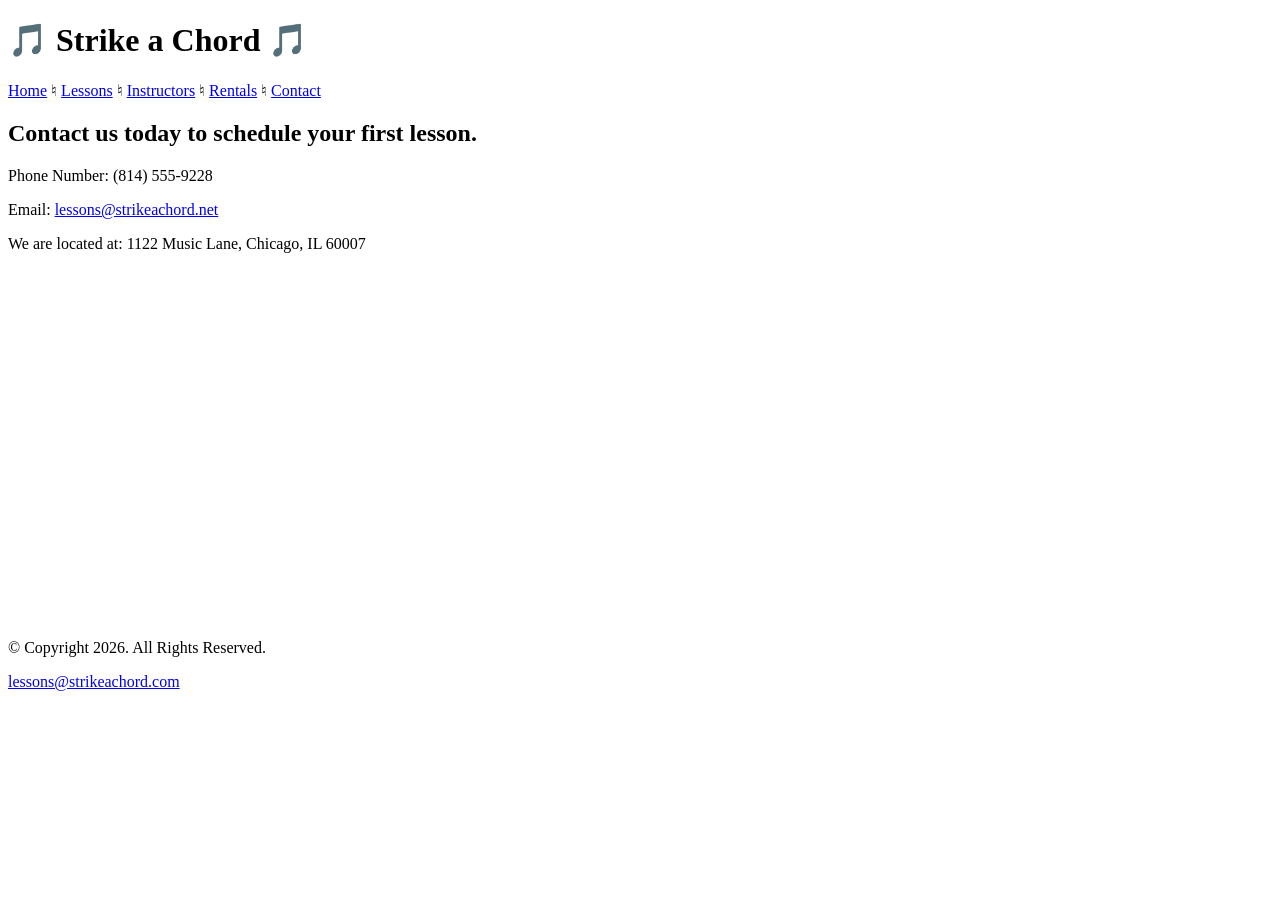
==== contact.html @ d1819c2e "Add files via upload" ====
<!DOCTYPE html>
<html lang="en">
<head>
  <meta charset="utf-8">
  <meta name="viewport" content="width=device-width, initial-scale=1">
  <title>Contact | Strike a Chord</title>
  <link rel="stylesheet" href="style.css">
</head>
<body>
  <header><h1>🎵 Strike a Chord 🎵</h1></header>
  <nav aria-label="Main navigation">
    <p>
      <a href="index.html">Home</a> &#9838;
      <a href="lessons.html">Lessons</a> &#9838;
      <a href="instructors.html">Instructors</a> &#9838;
      <a href="rentals.html">Rentals</a> &#9838;
      <a href="contact.html">Contact</a>
    </p>
  </nav>
  <main>
    <div id="contact">
      <h2>Contact us today to schedule your first lesson.</h2>
      <p>Phone Number: (814) 555-9228</p>
      <p>Email: <a href="mailto:lessons@strikeachord.net">lessons@strikeachord.net</a></p>
      <p>We are located at: 1122 Music Lane, Chicago, IL 60007</p>
      <iframe title="Map showing Chicago, Illinois" src="https://maps.google.com/maps?q=Chicago%2C%20IL&t=&z=12&ie=UTF8&iwloc=&output=embed" width="600" height="350" style="border:0; max-width:100%;" loading="lazy" allowfullscreen></iframe>
    </div>
  </main>
  <footer>
    <p>&copy; Copyright 2026. All Rights Reserved.</p>
    <p><a href="mailto:lessons@strikeachord.com">lessons@strikeachord.com</a></p>
  </footer>
</body>
</html>
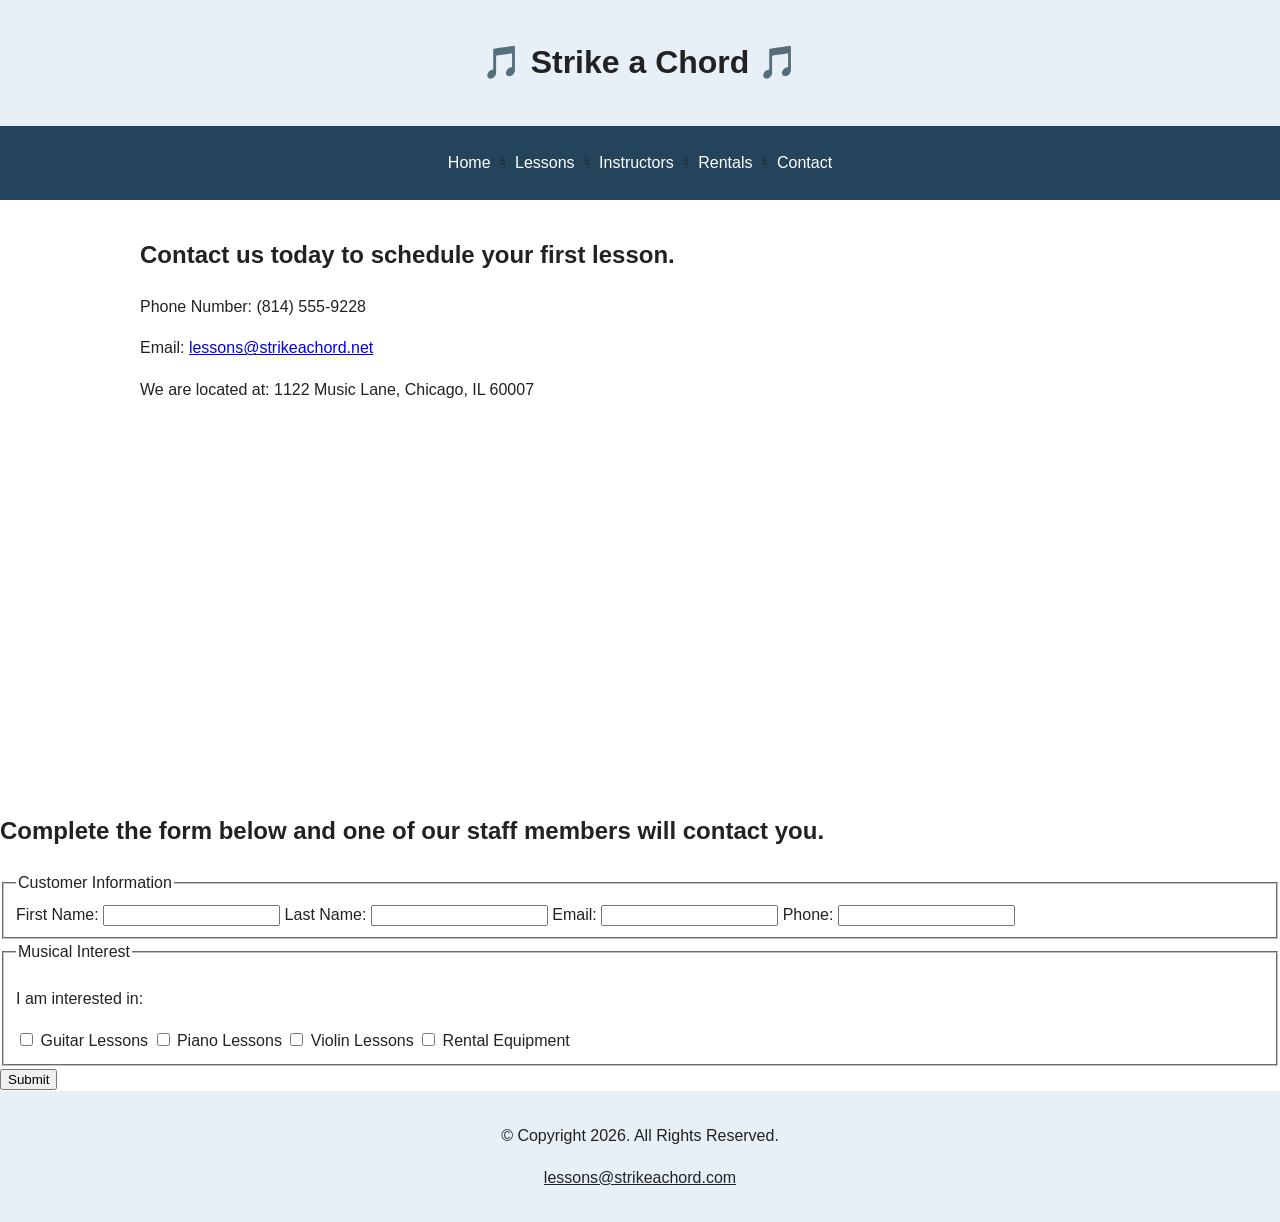
==== commit 4c2ad1a8: "Add contact form to contact.html" ====
--- a/contact.html
+++ b/contact.html
@@ -26,6 +26,58 @@
       <iframe title="Map showing Chicago, Illinois" src="https://maps.google.com/maps?q=Chicago%2C%20IL&t=&z=12&ie=UTF8&iwloc=&output=embed" width="600" height="350" style="border:0; max-width:100%;" loading="lazy" allowfullscreen></iframe>
     </div>
   </main>
+  
+    <div id="form">
+      <h2>Complete the form below and one of our staff members will contact you.</h2>
+
+      <!-- Form begins -->
+      <form class="form-grid">
+        <fieldset>
+          <legend>Customer Information</legend>
+
+          <label for="fName">First Name:</label>
+          <input type="text" name="fName" id="fName">
+
+          <label for="lName">Last Name:</label>
+          <input type="text" name="lName" id="lName">
+
+          <label for="email">Email:</label>
+          <input type="email" name="email" id="email">
+
+          <label for="phone">Phone:</label>
+          <input type="tel" name="phone" id="phone">
+        </fieldset>
+
+        <fieldset>
+          <legend>Musical Interest</legend>
+
+          <p>I am interested in:</p>
+
+          <label for="guitarles">
+            <input type="checkbox" name="interest" id="guitarles" value="Guitar Lessons">
+            Guitar Lessons
+          </label>
+
+          <label for="pianoles">
+            <input type="checkbox" name="interest" id="pianoles" value="Piano Lessons">
+            Piano Lessons
+          </label>
+
+          <label for="violinles">
+            <input type="checkbox" name="interest" id="violinles" value="Violin Lessons">
+            Violin Lessons
+          </label>
+
+          <label for="rent">
+            <input type="checkbox" name="interest" id="rent" value="Rental Equipment">
+            Rental Equipment
+          </label>
+        </fieldset>
+
+        <input type="submit" id="submit" value="Submit" class="btn">
+      </form>
+    </div>
+
   <footer>
     <p>&copy; Copyright 2026. All Rights Reserved.</p>
     <p><a href="mailto:lessons@strikeachord.com">lessons@strikeachord.com</a></p>
--- a/style.css
+++ b/style.css
@@ -0,0 +1,34 @@
+/* Basic responsive styling for the Strike a Chord assignment */
+body {
+  margin: 0;
+  font-family: Arial, Helvetica, sans-serif;
+  line-height: 1.6;
+  color: #222;
+  background: #fff;
+}
+header, footer {
+  text-align: center;
+  padding: 1rem;
+  background: #e7f0f7;
+}
+nav {
+  text-align: center;
+  padding: 0.5rem;
+  background: #24445c;
+}
+nav a {
+  color: #fff;
+  text-decoration: none;
+  margin: 0 0.3rem;
+}
+nav a:hover, nav a:focus { text-decoration: underline; }
+main {
+  max-width: 1000px;
+  margin: 0 auto;
+  padding: 1rem;
+}
+img {
+  max-width: 100%;
+  height: auto;
+}
+footer a { color: inherit; }
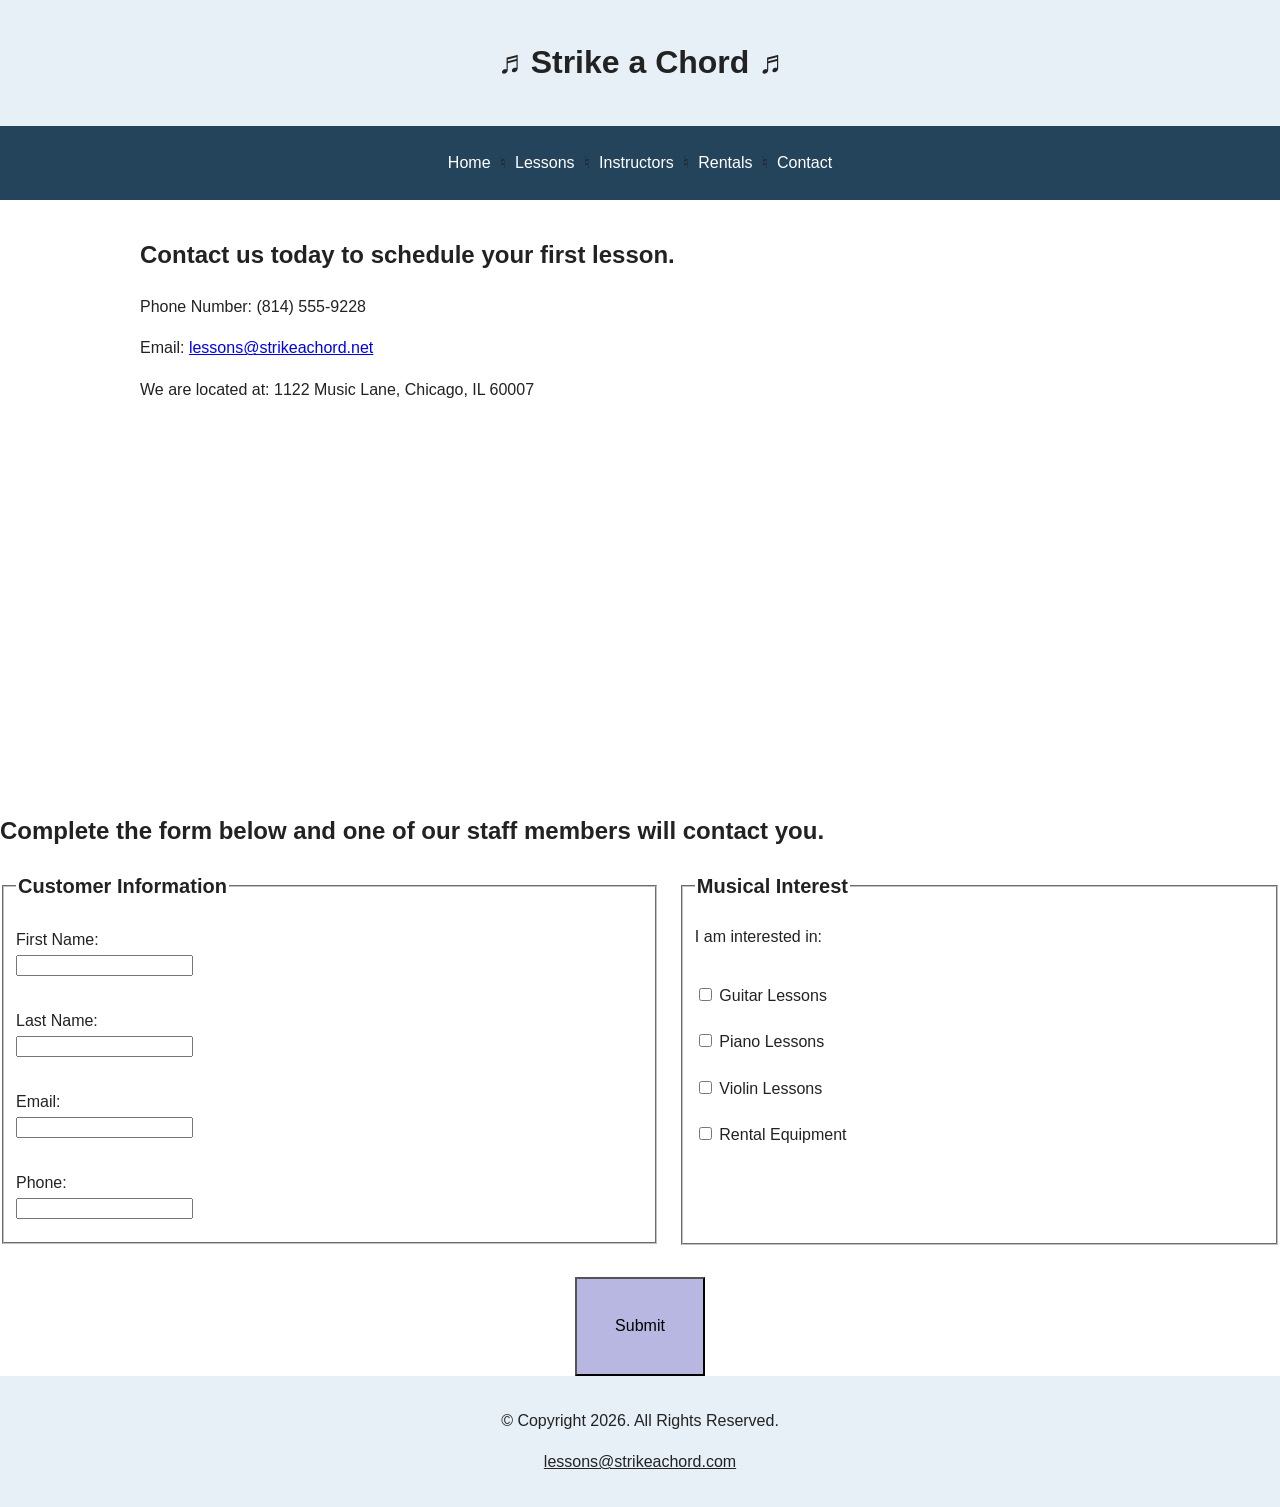
==== commit 18da6eab: "Enhance header with musical note spans Updated header to include decorative musical notes." ====
--- a/contact.html
+++ b/contact.html
@@ -7,7 +7,9 @@
   <link rel="stylesheet" href="style.css">
 </head>
 <body>
-  <header><h1>🎵 Strike a Chord 🎵</h1></header>
+  <header>
+  <h1><span class="tab-desk">&#9836;</span> Strike a Chord <span class="tab-desk">&#9836;</span></h1>
+</header>
   <nav aria-label="Main navigation">
     <p>
       <a href="index.html">Home</a> &#9838;
--- a/style.css
+++ b/style.css
@@ -32,3 +32,36 @@
   height: auto;
 }
 footer a { color: inherit; }
+
+/* Style rules for form elements */
+fieldset, input {
+  margin-bottom: 2%;
+}
+
+fieldset legend {
+  font-weight: bold;
+  font-size: 1.25em;
+}
+
+label {
+  display: block;
+  padding-top: 3%;
+}
+
+form #submit {
+  margin: 0 auto;
+  display: block;
+  padding: 3%;
+  background-color: #b7b7e1;
+  font-size: 1em;
+}
+
+.form-grid {
+  display: grid;
+  grid-template-columns: auto auto;
+  grid-gap: 20px;
+}
+
+.btn {
+  grid-column: 1 / span 2;
+}
